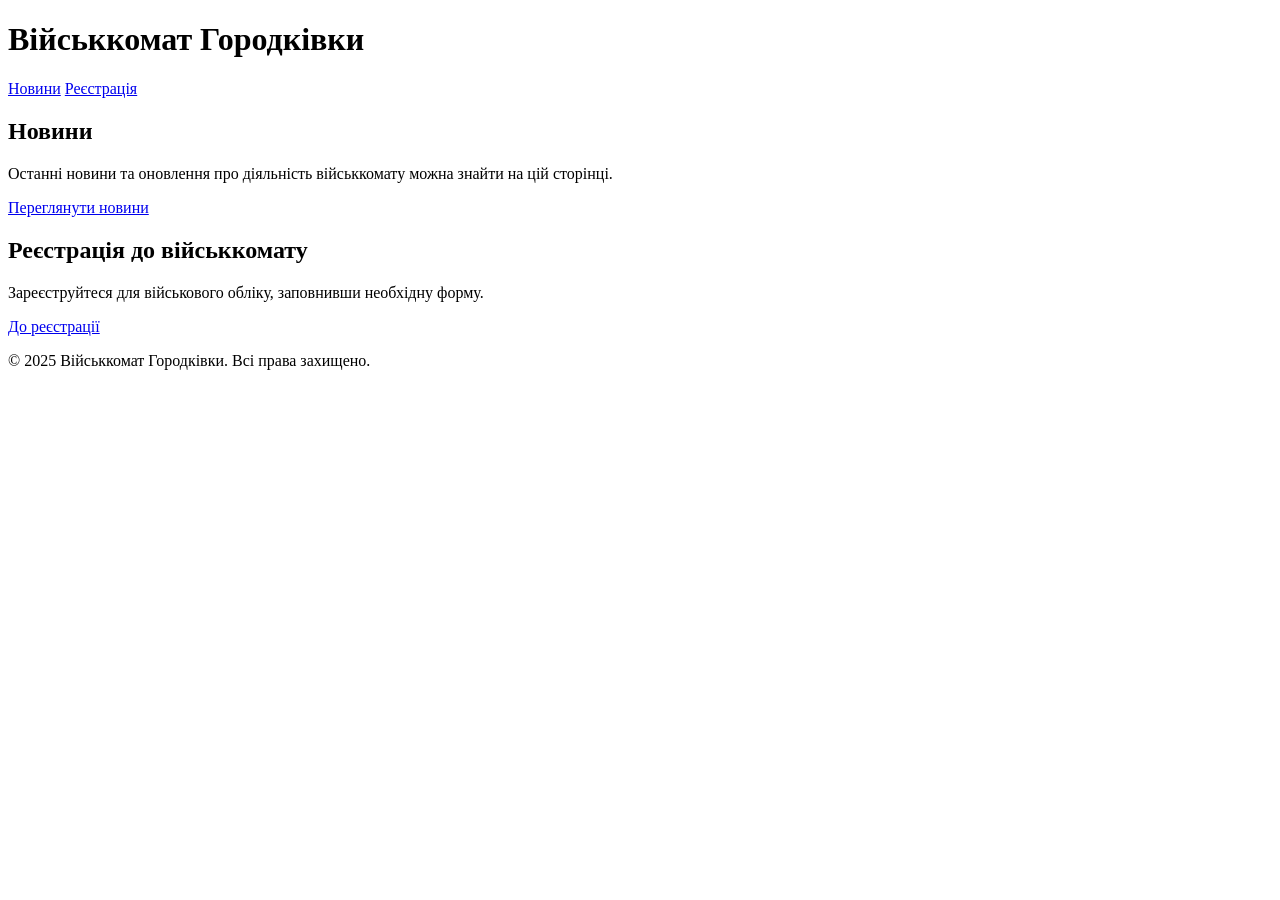
==== index.html @ 50d34048 "Create index.html" ====
<!DOCTYPE html>
<html lang="uk">
<head>
    <meta charset="UTF-8">
    <meta name="viewport" content="width=device-width, initial-scale=1.0">
    <title>Військкомат Городківки</title>
    <link rel="stylesheet" href="style.css">
</head>
<body>
    <header>
        <h1>Військкомат Городківки</h1>
    </header>
    <nav>
        <a href="#news">Новини</a>
        <a href="#registration">Реєстрація</a>
    </nav>
    <main>
        <section id="news">
            <h2>Новини</h2>
            <p>Останні новини та оновлення про діяльність військкомату можна знайти на цій сторінці.</p>
            <a href="news.html">Переглянути новини</a>
        </section>
        <section id="registration">
            <h2>Реєстрація до військкомату</h2>
            <p>Зареєструйтеся для військового обліку, заповнивши необхідну форму.</p>
            <a href="registration.html">До реєстрації</a>
        </section>
    </main>
    <footer>
        <p>&copy; 2025 Військкомат Городківки. Всі права захищено.</p>
    </footer>
</body>
</html>
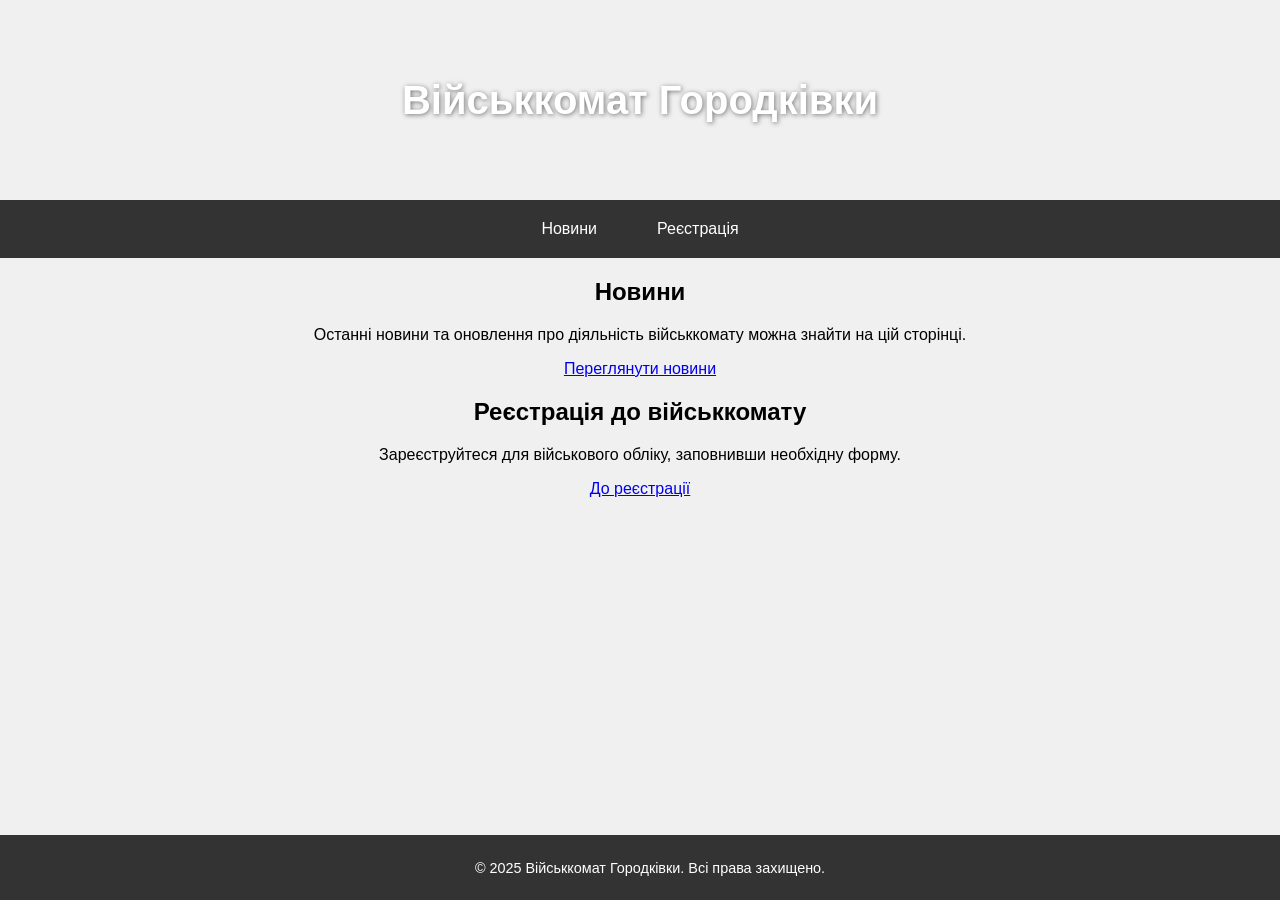
==== commit ba72baec: "Update index.html" ====
--- a/index.html
+++ b/index.html
@@ -11,8 +11,8 @@
         <h1>Військкомат Городківки</h1>
     </header>
     <nav>
-        <a href="#news">Новини</a>
-        <a href="#registration">Реєстрація</a>
+        <a href="news.html">Новини</a>
+        <a href="registration.html">Реєстрація</a>
     </nav>
     <main>
         <section id="news">
--- a/style.css
+++ b/style.css
@@ -0,0 +1,57 @@
+body {
+    margin: 0;
+    padding: 0;
+    font-family: Arial, sans-serif;
+    background-color: #f0f0f0; /* Змініть на бажаний колір */
+    text-align: center; /* Робить текст усього документа по центру */
+}
+
+header {
+    background: url('photo.jpg') no-repeat center/cover;
+    height: 200px; /* Висота шапки */
+    display: flex;
+    justify-content: center;
+    align-items: center;
+    color: #fff;
+    text-shadow: 1px 1px 5px rgba(0, 0, 0, 0.5);
+    text-align: center; /* Центрує текст у шапці */
+}
+
+h1 {
+    font-size: 2.5em;
+}
+
+nav {
+    background-color: #333;
+    color: white;
+    display: flex;
+    justify-content: center; /* Центрує меню навігації */
+    gap: 20px; /* Відстань між посиланнями */
+    padding: 10px;
+}
+
+nav a {
+    color: white;
+    text-decoration: none;
+    padding: 10px 20px;
+    transition: background-color 0.3s ease-in-out;
+}
+
+nav a:hover {
+    background-color: #555;
+}
+
+main {
+    text-align: center; /* Центрує текст у головному контенті */
+}
+
+footer {
+    text-align: center; /* Центрує текст у підвалі */
+    background-color: #333;
+    color: white;
+    padding: 10px;
+    position: fixed;
+    bottom: 0;
+    width: 100%;
+    font-size: 0.9em;
+}
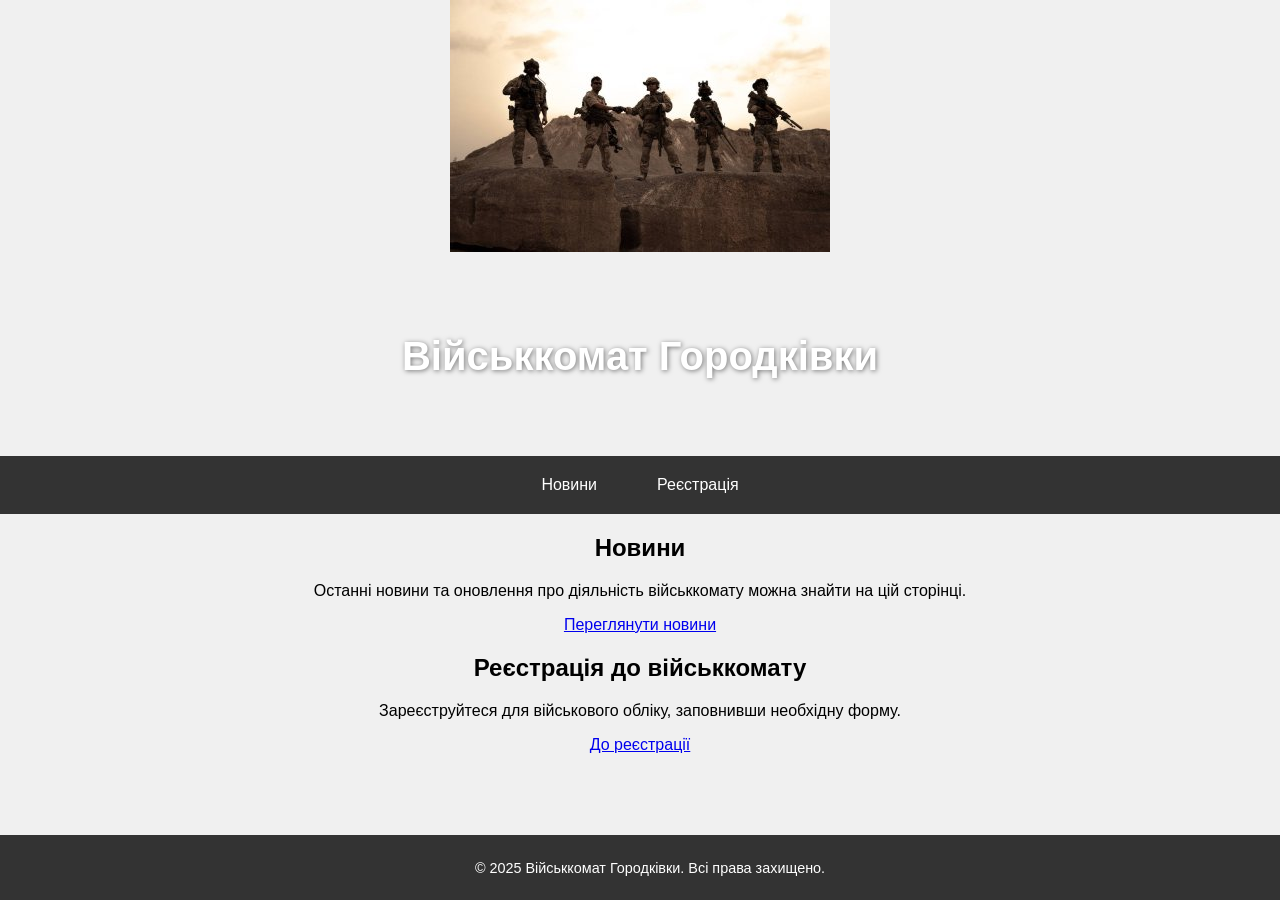
==== commit 94bf1e41: "Update index.html" ====
--- a/index.html
+++ b/index.html
@@ -5,6 +5,7 @@
     <meta name="viewport" content="width=device-width, initial-scale=1.0">
     <title>Військкомат Городківки</title>
     <link rel="stylesheet" href="style.css">
+    <img src="photo_of_military.jpg" alt="">
 </head>
 <body>
     <header>
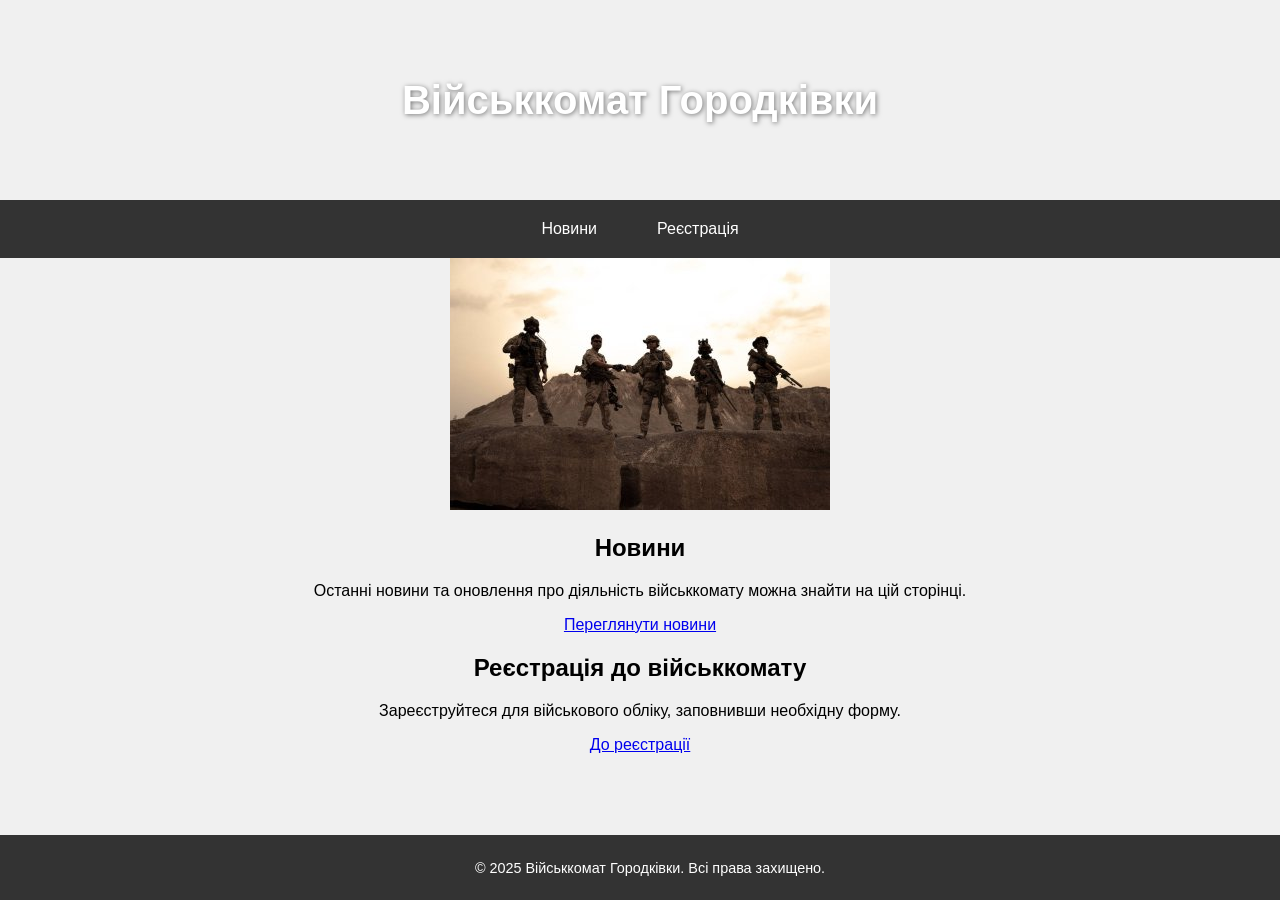
==== commit f85013f7: "Update index.html" ====
--- a/index.html
+++ b/index.html
@@ -5,7 +5,6 @@
     <meta name="viewport" content="width=device-width, initial-scale=1.0">
     <title>Військкомат Городківки</title>
     <link rel="stylesheet" href="style.css">
-    <img src="photo_of_military.jpg" alt="">
 </head>
 <body>
     <header>
@@ -16,6 +15,7 @@
         <a href="registration.html">Реєстрація</a>
     </nav>
     <main>
+        <img src="photo_of_military.jpg" alt="">
         <section id="news">
             <h2>Новини</h2>
             <p>Останні новини та оновлення про діяльність військкомату можна знайти на цій сторінці.</p>
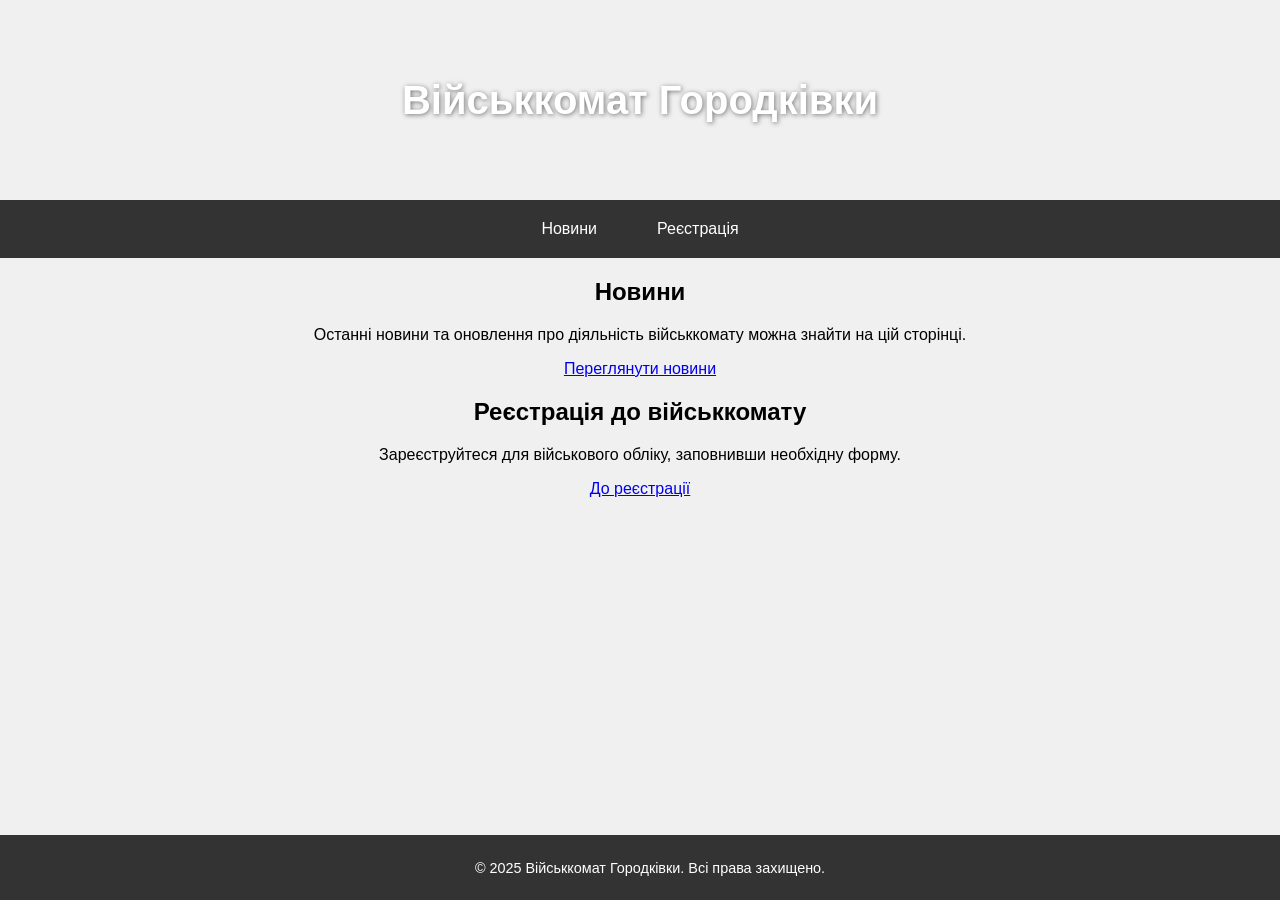
==== commit 6e535c1b: "Update index.html" ====
--- a/index.html
+++ b/index.html
@@ -15,7 +15,6 @@
         <a href="registration.html">Реєстрація</a>
     </nav>
     <main>
-        <img src="photo_of_military.jpg" alt="">
         <section id="news">
             <h2>Новини</h2>
             <p>Останні новини та оновлення про діяльність військкомату можна знайти на цій сторінці.</p>
